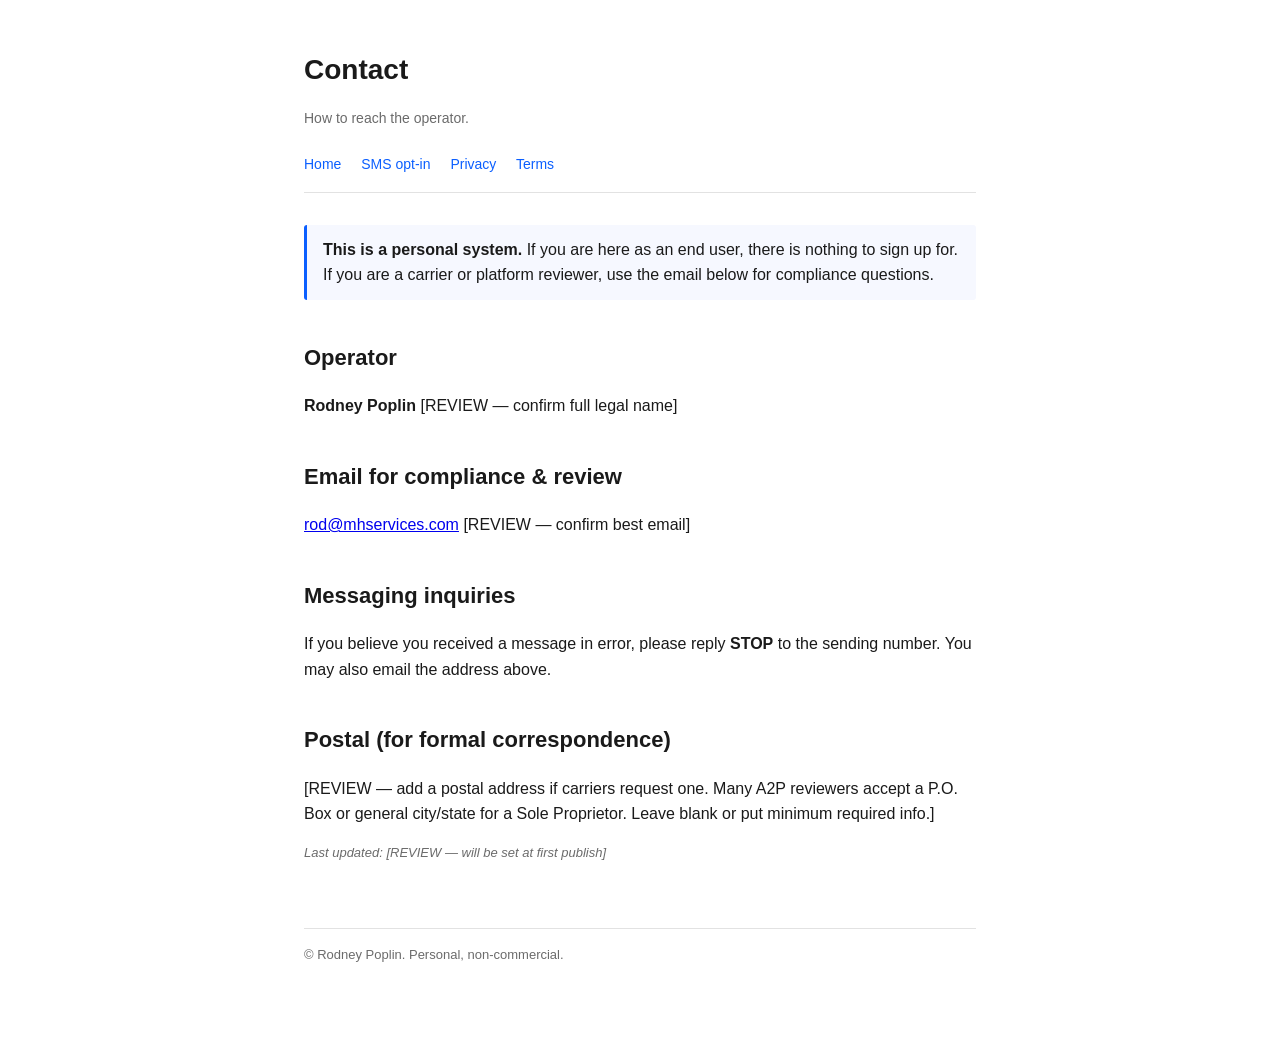
==== contact.html @ e5c6d8aa "initial commit — 4 compliance pages for poplinhome.com Co-Authored-By: Claude Opus 4.7 (1M context) " ====
<!doctype html>
<html lang="en">
<head>
<meta charset="utf-8">
<meta name="viewport" content="width=device-width, initial-scale=1">
<meta name="robots" content="noindex,nofollow">
<title>Contact — Poplin Home</title>
<link rel="stylesheet" href="style.css">
</head>
<body>
<div class="wrap">

<header>
  <h1>Contact</h1>
  <p class="tag">How to reach the operator.</p>
  <nav>
    <a href="index.html">Home</a>
    <a href="opt-in.html">SMS opt-in</a>
    <a href="privacy.html">Privacy</a>
    <a href="terms.html">Terms</a>
  </nav>
</header>

<main>

<div class="callout">
  <strong>This is a personal system.</strong> If you are here as an end user, there is nothing to
  sign up for. If you are a carrier or platform reviewer, use the email below for compliance questions.
</div>

<h2>Operator</h2>
<p><strong>Rodney Poplin</strong> [REVIEW — confirm full legal name]</p>

<h2>Email for compliance &amp; review</h2>
<p><a href="mailto:rod@mhservices.com">rod@mhservices.com</a> [REVIEW — confirm best email]</p>

<h2>Messaging inquiries</h2>
<p>If you believe you received a message in error, please reply <strong>STOP</strong> to the
sending number. You may also email the address above.</p>

<h2>Postal (for formal correspondence)</h2>
<p>[REVIEW — add a postal address if carriers request one. Many A2P reviewers accept a P.O. Box
or general city/state for a Sole Proprietor. Leave blank or put minimum required info.]</p>

<p class="last-updated">Last updated: [REVIEW — will be set at first publish]</p>

</main>

<footer>
  &copy; Rodney Poplin. Personal, non-commercial.
</footer>

</div>
</body>
</html>
---- style.css ----
:root {
  --fg: #1a1a1a;
  --muted: #6b6b6b;
  --accent: #0b5fff;
  --bg: #ffffff;
  --border: #e2e2e2;
  --max: 720px;
}

* { box-sizing: border-box; }

html, body {
  margin: 0;
  padding: 0;
  font-family: -apple-system, BlinkMacSystemFont, "Segoe UI", Roboto, Oxygen, Ubuntu, sans-serif;
  color: var(--fg);
  background: var(--bg);
  line-height: 1.6;
}

.wrap {
  max-width: var(--max);
  margin: 0 auto;
  padding: 48px 24px 96px;
}

header {
  border-bottom: 1px solid var(--border);
  padding-bottom: 16px;
  margin-bottom: 32px;
}

header h1 { margin: 0 0 4px; font-size: 28px; }
header .tag { color: var(--muted); font-size: 14px; }

nav {
  margin: 24px 0 0;
  font-size: 14px;
}
nav a {
  color: var(--accent);
  text-decoration: none;
  margin-right: 16px;
}
nav a:hover { text-decoration: underline; }

h2 { font-size: 22px; margin-top: 40px; }
h3 { font-size: 17px; margin-top: 28px; color: var(--muted); }

p, li { font-size: 16px; }

footer {
  margin-top: 64px;
  padding-top: 16px;
  border-top: 1px solid var(--border);
  color: var(--muted);
  font-size: 13px;
}

.callout {
  background: #f6f8ff;
  border-left: 3px solid var(--accent);
  padding: 12px 16px;
  margin: 16px 0;
  border-radius: 3px;
}

code {
  background: #f3f3f3;
  padding: 2px 6px;
  border-radius: 3px;
  font-size: 14px;
}

.last-updated {
  font-size: 13px;
  color: var(--muted);
  font-style: italic;
}
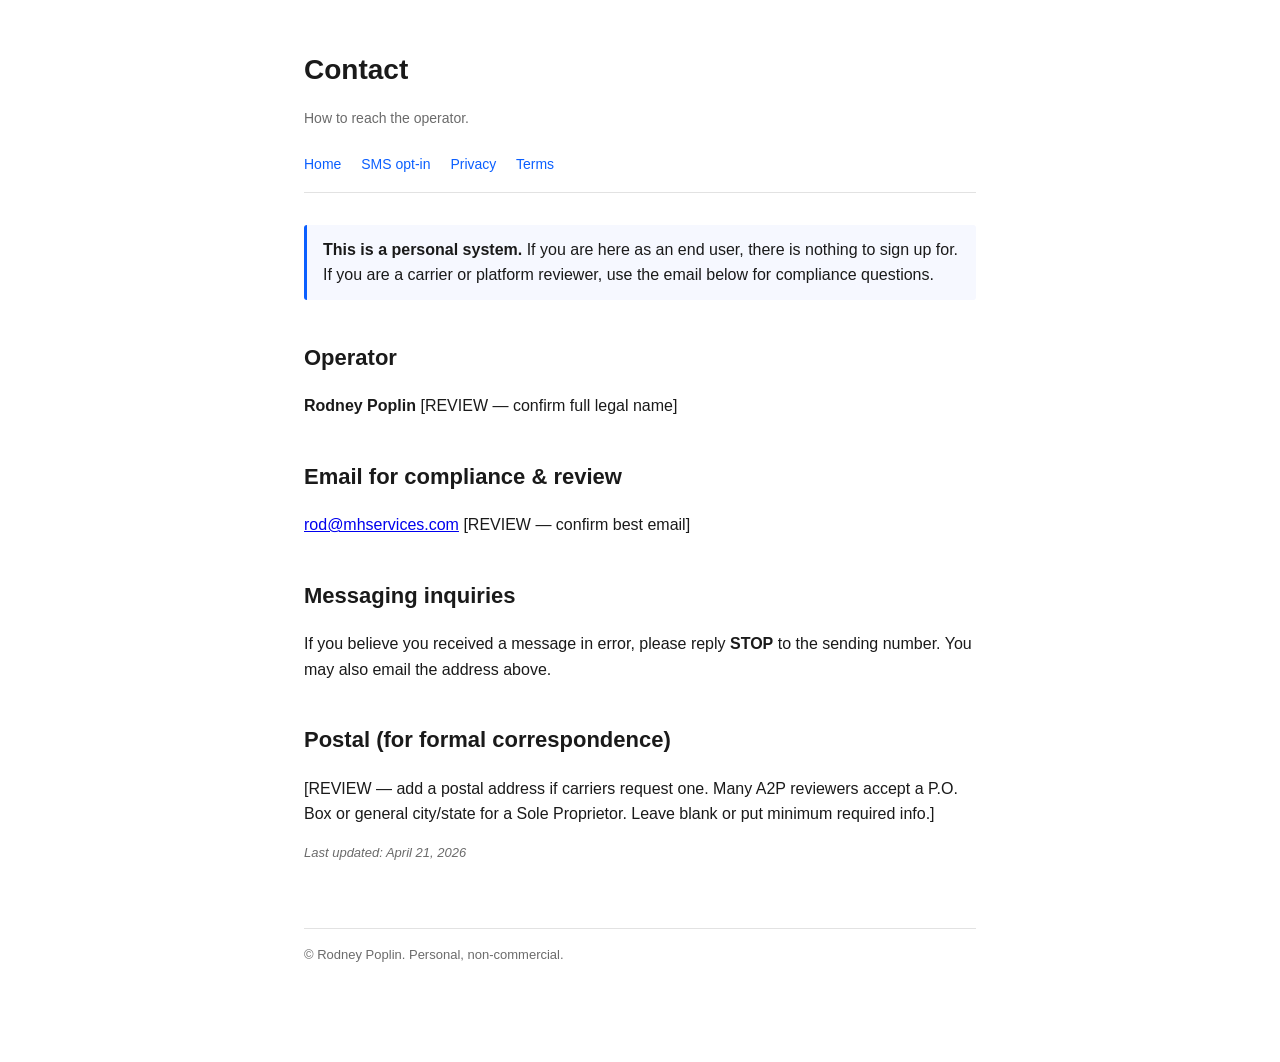
==== commit cebc207f: "finalize placeholder values for publish" ====
--- a/contact.html
+++ b/contact.html
@@ -42,7 +42,7 @@
 <p>[REVIEW — add a postal address if carriers request one. Many A2P reviewers accept a P.O. Box
 or general city/state for a Sole Proprietor. Leave blank or put minimum required info.]</p>
 
-<p class="last-updated">Last updated: [REVIEW — will be set at first publish]</p>
+<p class="last-updated">Last updated: April 21, 2026</p>
 
 </main>
 
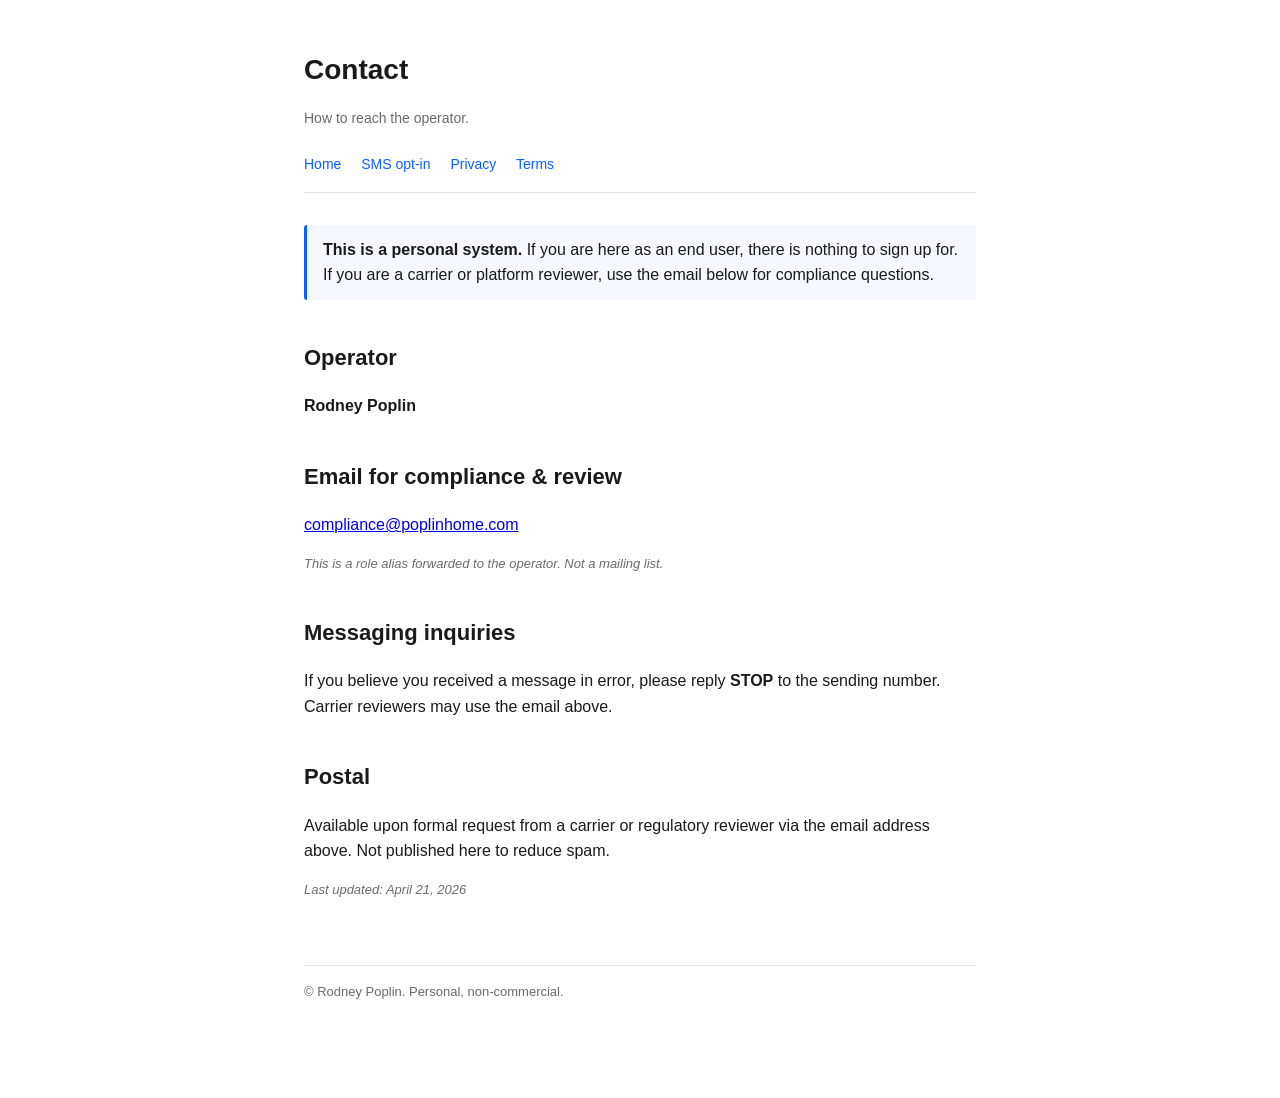
==== commit cd1f9b4c: "strip phone + personal emails; use role alias compliance@poplinhome.com for spam safety Co-Authored-" ====
--- a/contact.html
+++ b/contact.html
@@ -29,18 +29,19 @@
 </div>
 
 <h2>Operator</h2>
-<p><strong>Rodney Poplin</strong> [REVIEW — confirm full legal name]</p>
+<p><strong>Rodney Poplin</strong></p>
 
 <h2>Email for compliance &amp; review</h2>
-<p><a href="mailto:rod@mhservices.com">rod@mhservices.com</a> [REVIEW — confirm best email]</p>
+<p><a href="mailto:compliance@poplinhome.com">compliance@poplinhome.com</a></p>
+<p class="last-updated">This is a role alias forwarded to the operator. Not a mailing list.</p>
 
 <h2>Messaging inquiries</h2>
 <p>If you believe you received a message in error, please reply <strong>STOP</strong> to the
-sending number. You may also email the address above.</p>
+sending number. Carrier reviewers may use the email above.</p>
 
-<h2>Postal (for formal correspondence)</h2>
-<p>[REVIEW — add a postal address if carriers request one. Many A2P reviewers accept a P.O. Box
-or general city/state for a Sole Proprietor. Leave blank or put minimum required info.]</p>
+<h2>Postal</h2>
+<p>Available upon formal request from a carrier or regulatory reviewer via the email address above.
+Not published here to reduce spam.</p>
 
 <p class="last-updated">Last updated: April 21, 2026</p>
 
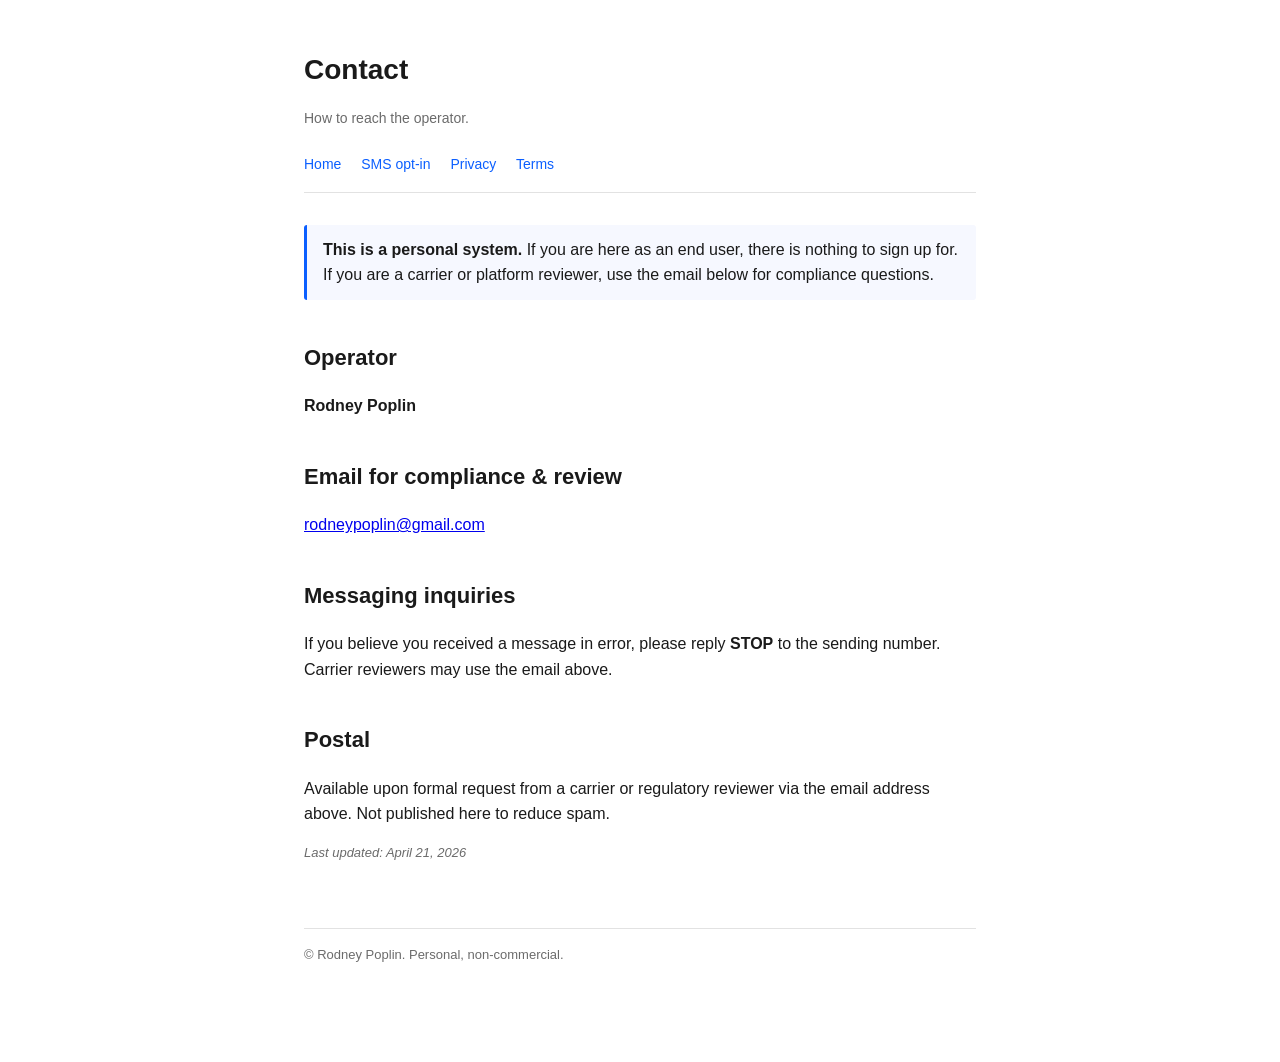
==== commit fb8a9cfb: "remove remaining REVIEW markers; gmail as contact email" ====
--- a/contact.html
+++ b/contact.html
@@ -32,8 +32,7 @@
 <p><strong>Rodney Poplin</strong></p>
 
 <h2>Email for compliance &amp; review</h2>
-<p><a href="mailto:compliance@poplinhome.com">compliance@poplinhome.com</a></p>
-<p class="last-updated">This is a role alias forwarded to the operator. Not a mailing list.</p>
+<p><a href="mailto:rodneypoplin@gmail.com">rodneypoplin@gmail.com</a></p>
 
 <h2>Messaging inquiries</h2>
 <p>If you believe you received a message in error, please reply <strong>STOP</strong> to the
